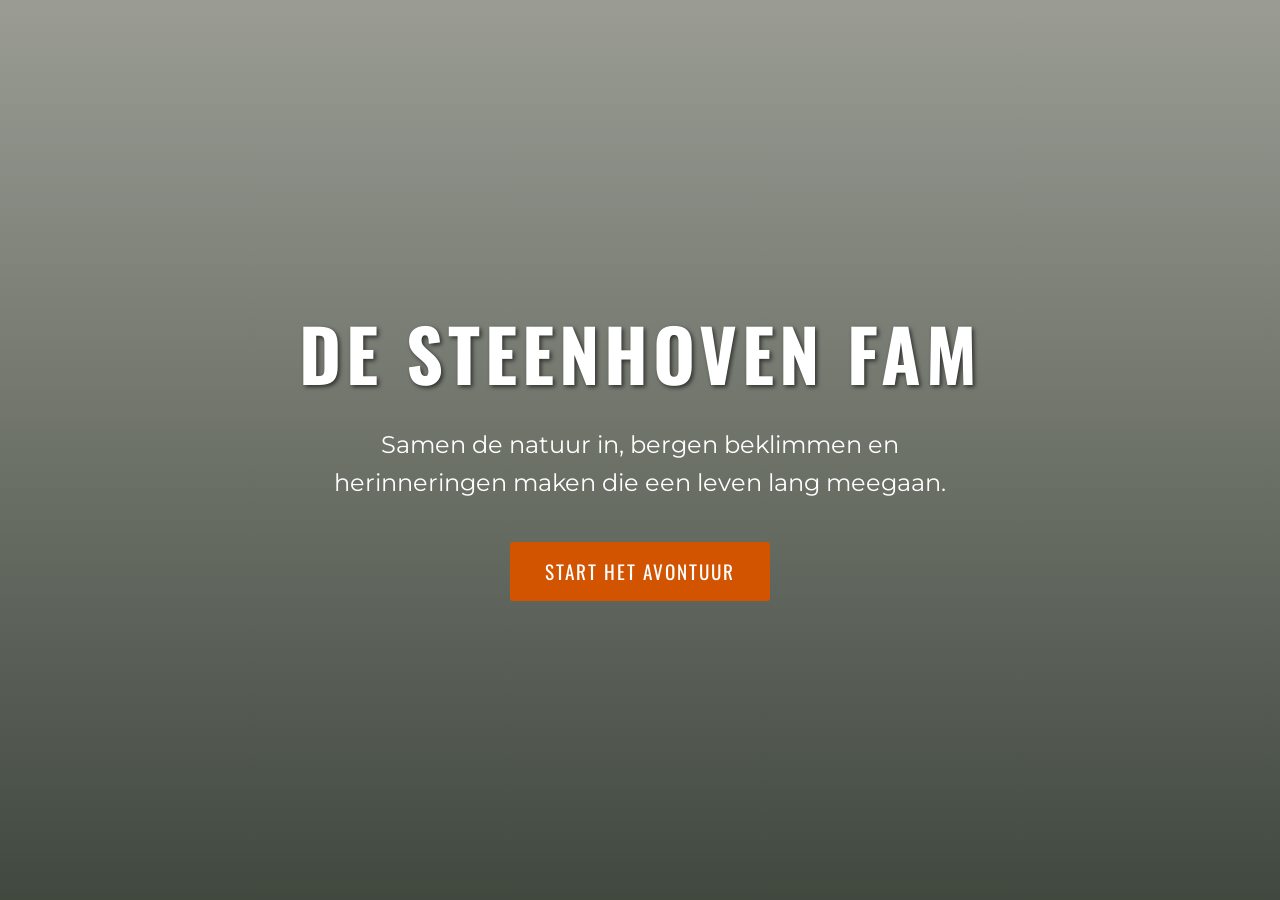
==== index.html @ fad40a06 "v1" ====
<!DOCTYPE html>
<html lang="nl">
<head>
    <meta charset="UTF-8">
    <meta name="viewport" content="width=device-width, initial-scale=1.0">
    <title>Familie Steenhoven | Avontuur Wacht</title>
    <style>
        /* Importeren van avontuurlijke en moderne Google Fonts */
        @import url('https://fonts.googleapis.com/css2?family=Montserrat:wght@400;600&family=Oswald:wght@500;700&display=swap');

        * {
            margin: 0;
            padding: 0;
            box-sizing: border-box;
        }

        body {
            font-family: 'Montserrat', sans-serif;
            background-color: #f4f1ea; /* Een lichte, aardse zandkleur */
            color: #2c3e50;
        }

        /* Hero Sectie met de Berg Achtergrond */
        .hero-section {
            height: 100vh;
            /* Donkere overlay over de bergafbeelding zodat de witte tekst goed leesbaar is */
            background-image: linear-gradient(to bottom, rgba(20, 30, 20, 0.4), rgba(20, 30, 20, 0.8)), url('https://images.unsplash.com/photo-1464822759023-fed622ff2c3b?ixlib=rb-1.2.1&auto=format&fit=crop&w=1920&q=80');
            background-size: cover;
            background-position: center;
            background-attachment: fixed; /* Zorgt voor een gaaf parallax scroll-effect */
            display: flex;
            flex-direction: column;
            justify-content: center;
            align-items: center;
            text-align: center;
            color: #fff;
            padding: 0 20px;
        }

        .hero-section h1 {
            font-family: 'Oswald', sans-serif;
            font-size: 4.5rem;
            text-transform: uppercase;
            letter-spacing: 5px;
            margin-bottom: 20px;
            text-shadow: 2px 2px 4px rgba(0,0,0,0.6);
        }

        .hero-section p {
            font-size: 1.5rem;
            max-width: 650px;
            margin-bottom: 40px;
            line-height: 1.6;
        }

        .btn-avontuur {
            padding: 15px 35px;
            font-size: 1.2rem;
            font-family: 'Oswald', sans-serif;
            text-transform: uppercase;
            background-color: #d35400; /* Kampvuur oranje */
            color: #fff;
            text-decoration: none;
            border-radius: 3px;
            transition: background-color 0.3s ease, transform 0.2s ease;
            letter-spacing: 2px;
        }

        .btn-avontuur:hover {
            background-color: #e67e22;
            transform: translateY(-3px);
        }
    </style>
</head>
<body>

    <header class="hero-section">
        <h1>De Steenhoven Fam</h1>
        <p>Samen de natuur in, bergen beklimmen en herinneringen maken die een leven lang meegaan.</p>
        <a href="#verhalen" class="btn-avontuur">Start Het Avontuur</a>
    </header>

</body>
</html>
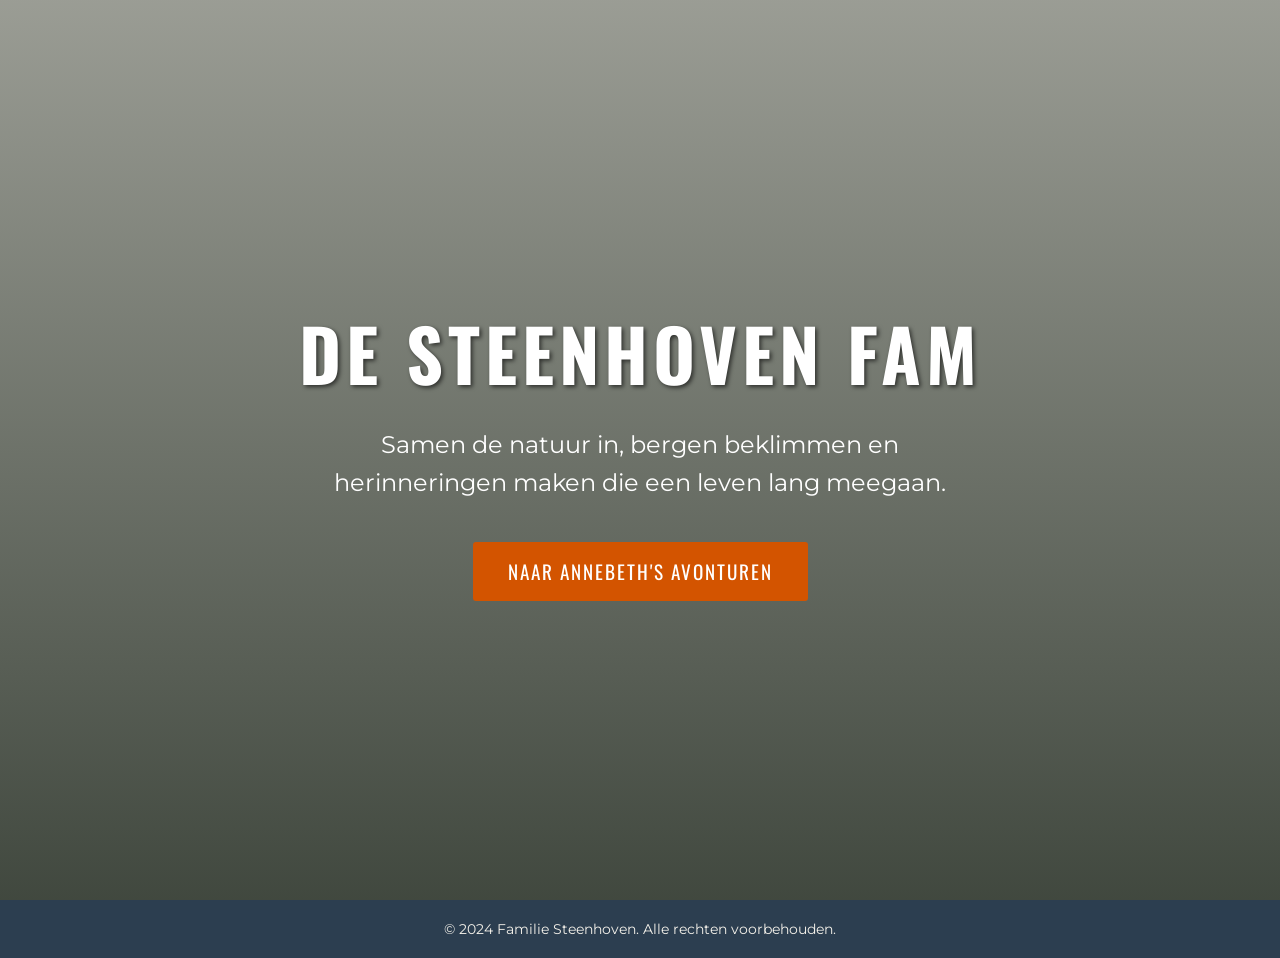
==== commit 00defd62: "v1" ====
--- a/index.html
+++ b/index.html
@@ -70,6 +70,21 @@
             background-color: #e67e22;
             transform: translateY(-3px);
         }
+
+        .button-group {
+            display: flex;
+            gap: 20px;
+            justify-content: center;
+            flex-wrap: wrap;
+        }
+
+        footer {
+            background-color: #2c3e50;
+            color: #f4f1ea;
+            text-align: center;
+            padding: 20px;
+            font-size: 0.9rem;
+        }
     </style>
 </head>
 <body>
@@ -77,8 +92,14 @@
     <header class="hero-section">
         <h1>De Steenhoven Fam</h1>
         <p>Samen de natuur in, bergen beklimmen en herinneringen maken die een leven lang meegaan.</p>
-        <a href="#verhalen" class="btn-avontuur">Start Het Avontuur</a>
+        <div class="button-group">
+            <a href="http://steenhovenfam.nl/annebeth" class="btn-avontuur">Naar Annebeth's Avonturen</a>
+        </div>
     </header>
+
+    <footer>
+        <p>&copy; 2024 Familie Steenhoven. Alle rechten voorbehouden.</p>
+    </footer>
 
 </body>
 </html>
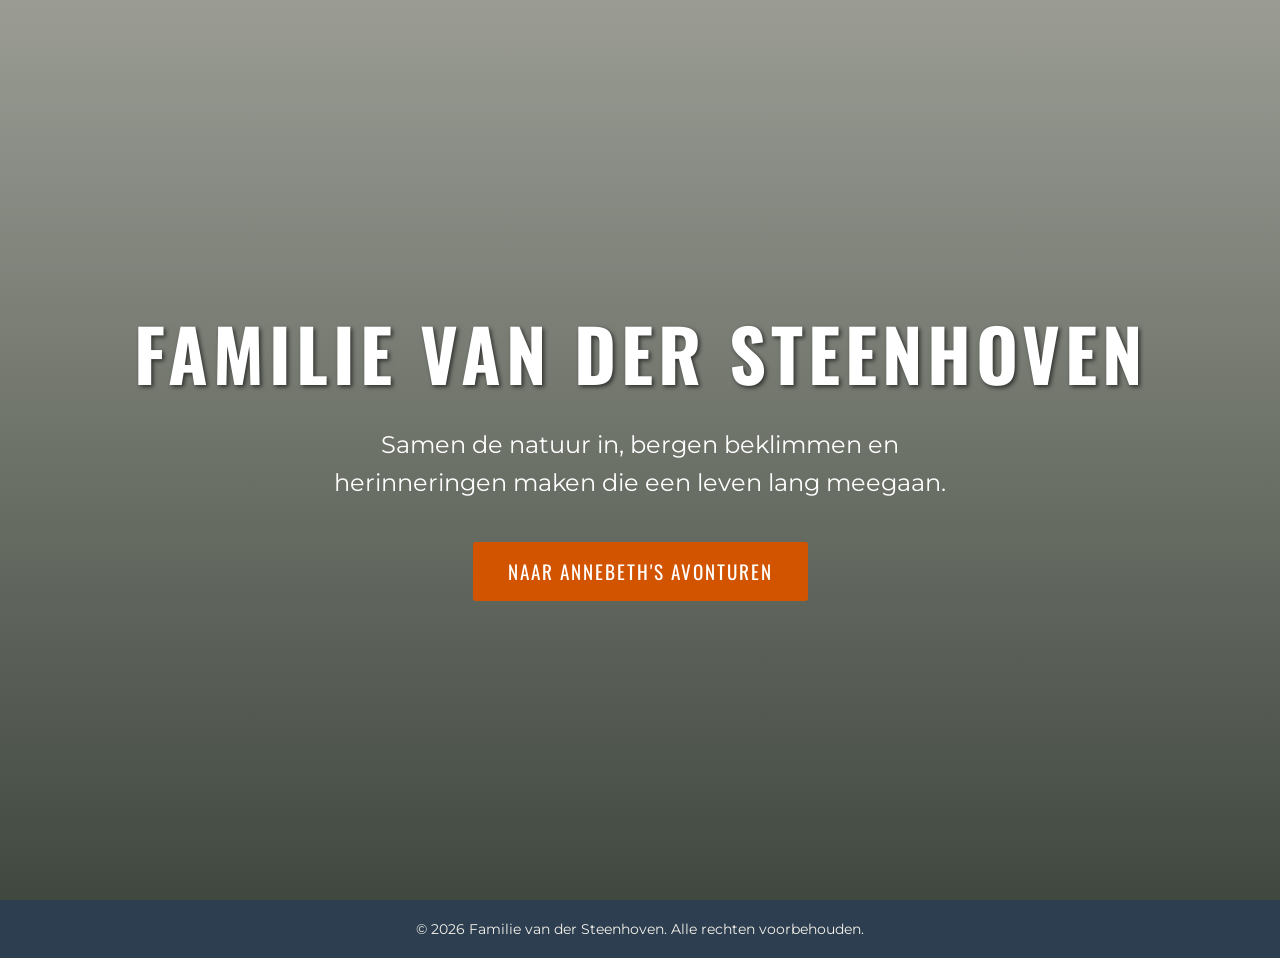
==== commit c4794e51: "updated the website with new content and design changes" ====
--- a/index.html
+++ b/index.html
@@ -3,7 +3,7 @@
 <head>
     <meta charset="UTF-8">
     <meta name="viewport" content="width=device-width, initial-scale=1.0">
-    <title>Familie Steenhoven | Avontuur Wacht</title>
+    <title>Familie van der Steenhoven | Avontuur Wacht</title>
     <style>
         /* Importeren van avontuurlijke en moderne Google Fonts */
         @import url('https://fonts.googleapis.com/css2?family=Montserrat:wght@400;600&family=Oswald:wght@500;700&display=swap');
@@ -85,12 +85,30 @@
             padding: 20px;
             font-size: 0.9rem;
         }
+
+        /* Responsieve instellingen voor mobiele telefoons */
+        @media (max-width: 768px) {
+            .hero-section h1 {
+                font-size: 2.5rem;
+                letter-spacing: 3px;
+            }
+
+            .hero-section p {
+                font-size: 1.1rem;
+                padding: 0 10px;
+            }
+
+            .btn-avontuur {
+                padding: 12px 25px;
+                font-size: 1rem;
+            }
+        }
     </style>
 </head>
 <body>
 
     <header class="hero-section">
-        <h1>De Steenhoven Fam</h1>
+        <h1>Familie van der Steenhoven</h1>
         <p>Samen de natuur in, bergen beklimmen en herinneringen maken die een leven lang meegaan.</p>
         <div class="button-group">
             <a href="http://steenhovenfam.nl/annebeth" class="btn-avontuur">Naar Annebeth's Avonturen</a>
@@ -98,7 +116,7 @@
     </header>
 
     <footer>
-        <p>&copy; 2024 Familie Steenhoven. Alle rechten voorbehouden.</p>
+        <p>&copy; 2026 Familie van der Steenhoven. Alle rechten voorbehouden.</p>
     </footer>
 
 </body>
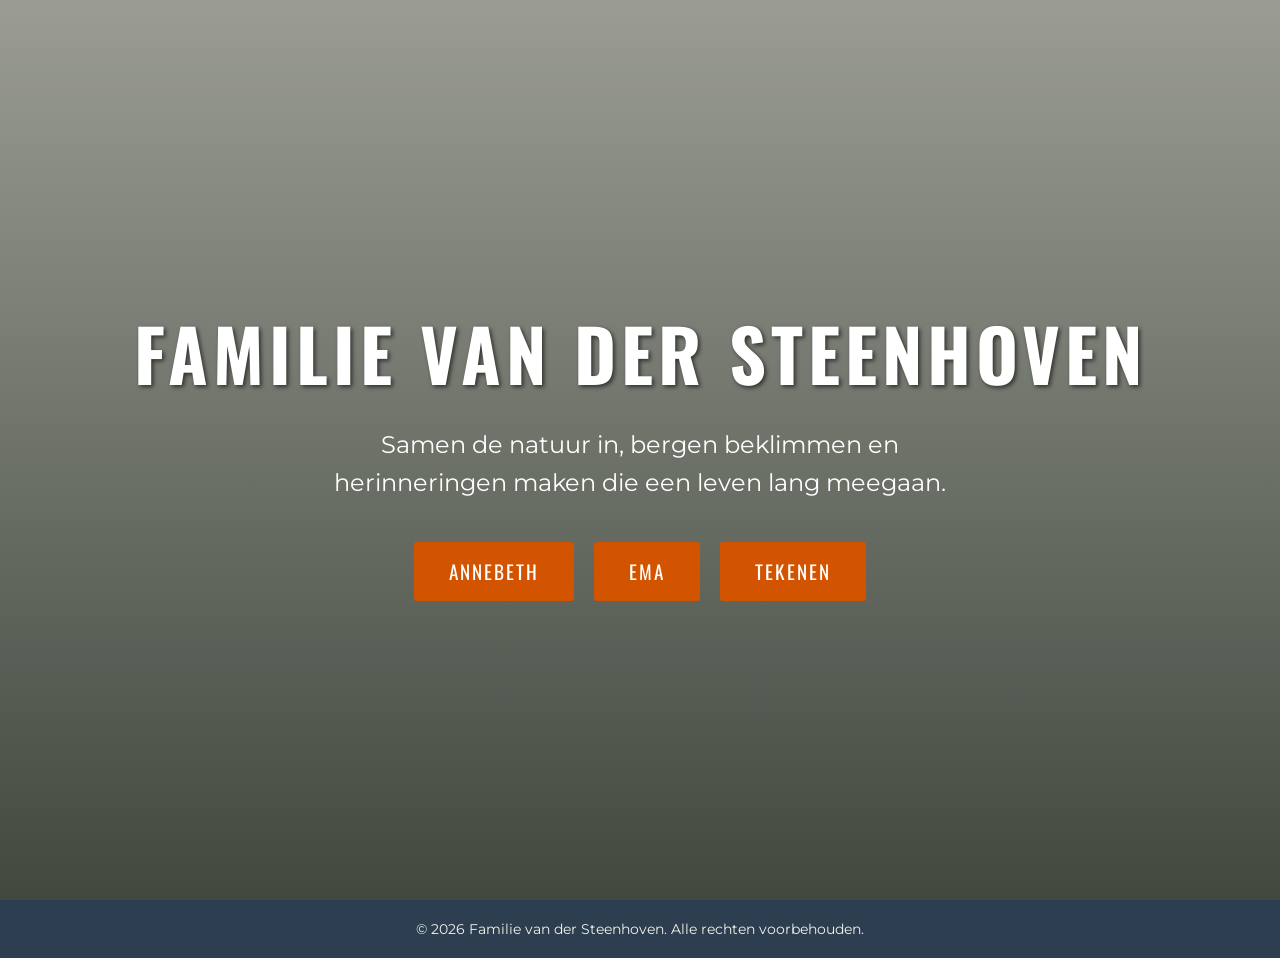
==== commit 1315506f: "Update links in hero section of index.html" ====
--- a/index.html
+++ b/index.html
@@ -111,13 +111,19 @@
         <h1>Familie van der Steenhoven</h1>
         <p>Samen de natuur in, bergen beklimmen en herinneringen maken die een leven lang meegaan.</p>
         <div class="button-group">
-            <a href="http://steenhovenfam.nl/annebeth" class="btn-avontuur">Naar Annebeth's Avonturen</a>
+            <a href="annebeth/" class="btn-avontuur">Annebeth</a>
+            <a href="ema/" class="btn-avontuur">EMA</a>
+            <a href="tekenen/" class="btn-avontuur">Tekenen</a>
         </div>
     </header>
 
     <footer>
-        <p>&copy; 2026 Familie van der Steenhoven. Alle rechten voorbehouden.</p>
+        <p>&copy; <span id="copyright-year">2026</span> Familie van der Steenhoven. Alle rechten voorbehouden.</p>
     </footer>
 
+    <script>
+        // Zorgt ervoor dat het copyright-jaar altijd up-to-date is.
+        document.getElementById('copyright-year').textContent = new Date().getFullYear();
+    </script>
 </body>
-</html>+</html>
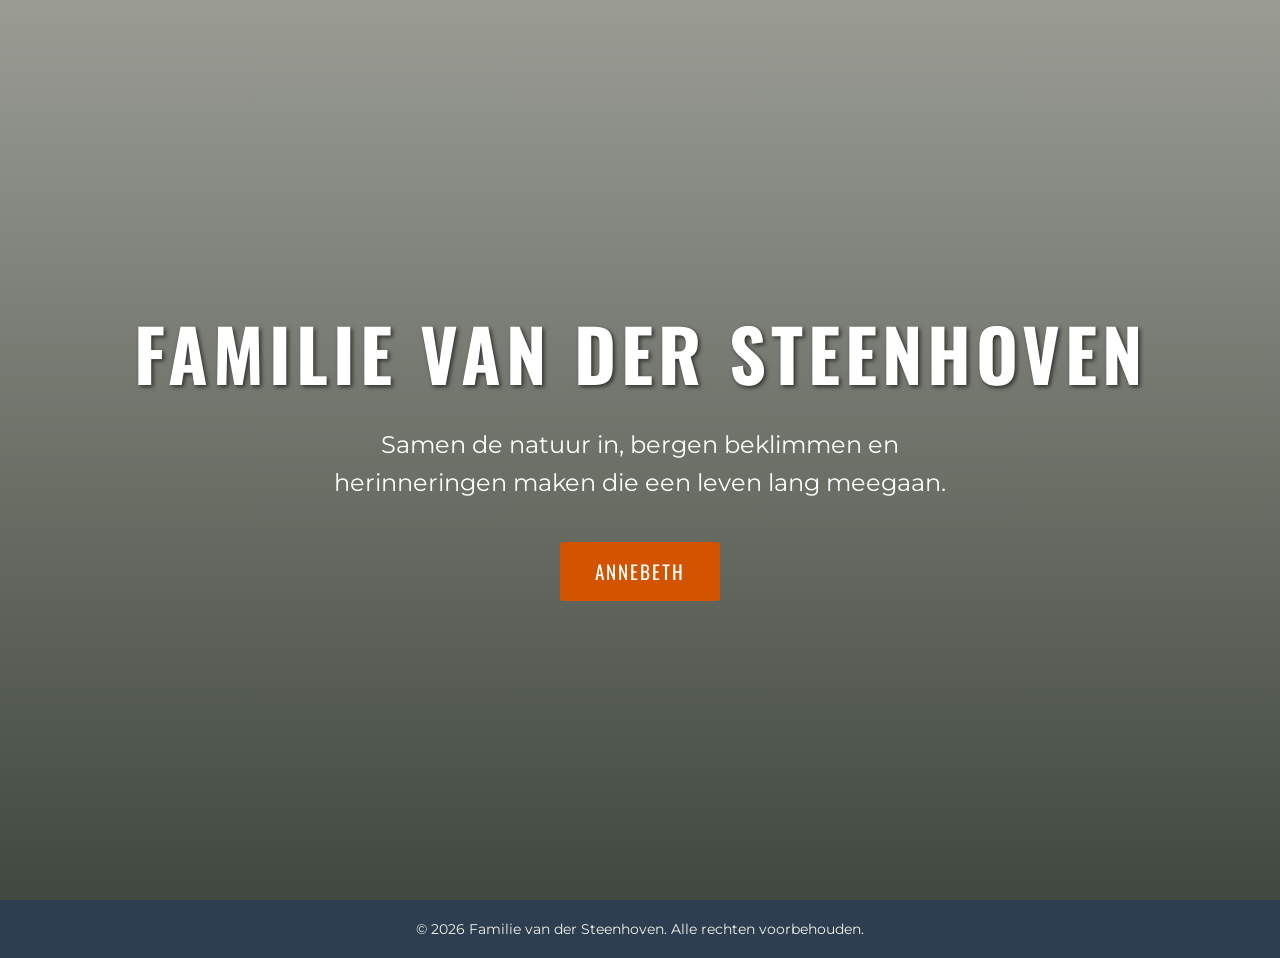
==== commit 01fcd1a0: "Remove EMA and Tekenen links from index.html Removed links to EMA and Tekenen from the button group." ====
--- a/index.html
+++ b/index.html
@@ -112,8 +112,6 @@
         <p>Samen de natuur in, bergen beklimmen en herinneringen maken die een leven lang meegaan.</p>
         <div class="button-group">
             <a href="annebeth/" class="btn-avontuur">Annebeth</a>
-            <a href="ema/" class="btn-avontuur">EMA</a>
-            <a href="tekenen/" class="btn-avontuur">Tekenen</a>
         </div>
     </header>
 
